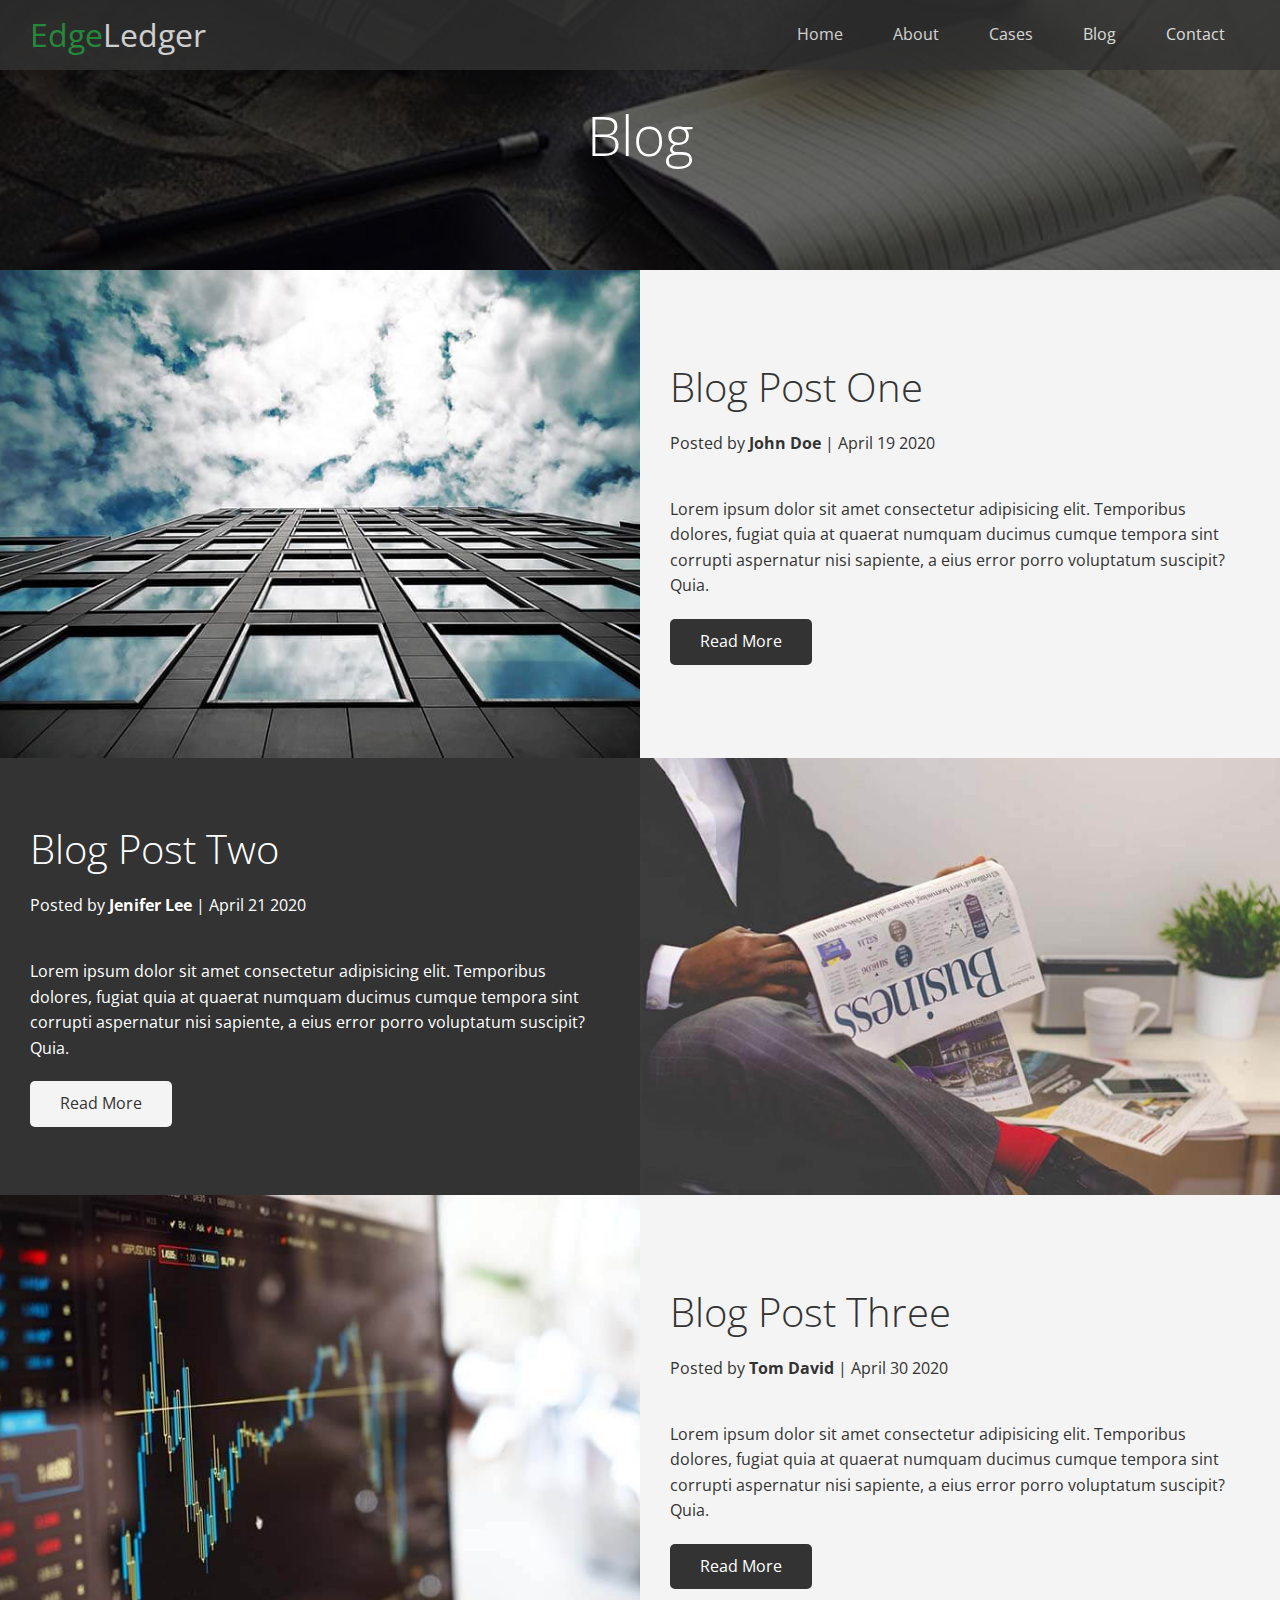
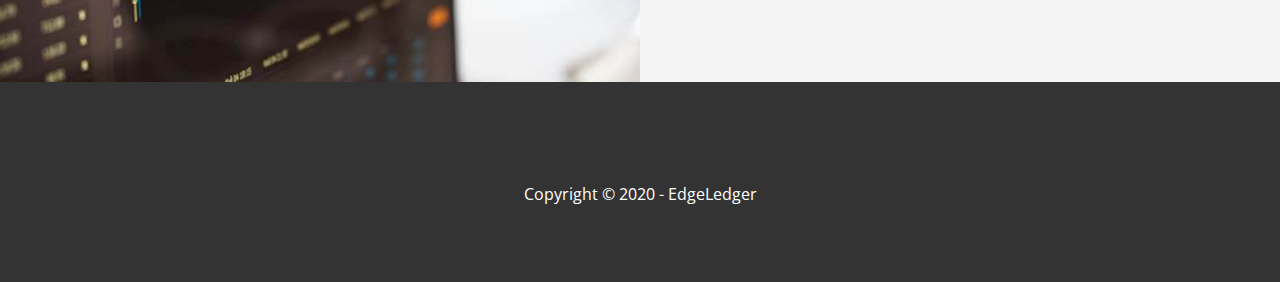
==== blog.html @ 49c37a0b "Blog page and Post page" ====
<!DOCTYPE html>
<html lang="en">
  <head>
    <meta charset="UTF-8" />
    <meta name="viewport" content="width=device-width, initial-scale=1.0" />
    <link
      rel="stylesheet"
      href="https://cdnjs.cloudflare.com/ajax/libs/font-awesome/6.5.1/css/all.min.css"
      integrity="sha512-DTOQO9RWCH3ppGqcWaEA1BIZOC6xxalwEsw9c2QQeAIftl+Vegovlnee1c9QX4TctnWMn13TZye+giMm8e2LwA=="
      crossorigin="anonymous"
      referrerpolicy="no-referrer"
    />
    <link rel="stylesheet" href="css/utilities.css" />
    <link rel="stylesheet" href="css/style.css" />
    <title>Read Our Blog</title>
  </head>
  <body id="home">
    <header class="hero blog">
      <div id="navbar" class="navbar">
        <h1 class="logo">
          <span class="text-primary"><i class="fas fa-book-open"></i> Edge</span
          >Ledger
        </h1>
        <nav>
          <ul>
            <li><a href="index.html">Home</a></li>
            <li><a href="index.html#about">About</a></li>
            <li><a href="index.html#cases">Cases</a></li>
            <li><a href="index.html#blog">Blog</a></li>
            <li><a href="index.html#contact">Contact</a></li>
          </ul>
        </nav>
      </div>

      <div class="content">
        <h1>Blog</h1>
      </div>
    </header>

    <main>
      <!-- About:Solutions Section -->
      <article class="flex-columns">
        <div class="row">
          <div class="column">
            <div class="column-1">
              <img src="img/blog/blog1.jpg" alt="blog images" />
            </div>
          </div>
          <div class="column">
            <div class="column-2 bg-light">
              <h2>Blog Post One</h2>
              <p class="meta">
                <i class="fas fa-user"></i> Posted by
                <strong>John Doe</strong> | April 19 2020
              </p>
              <p>
                Lorem ipsum dolor sit amet consectetur adipisicing elit.
                Temporibus dolores, fugiat quia at quaerat numquam ducimus
                cumque tempora sint corrupti aspernatur nisi sapiente, a eius
                error porro voluptatum suscipit? Quia.
              </p>
              <a href="post.html" class="btn btn-dark">
                <i class="fas fa-chevron"></i> Read More
              </a>
            </div>
          </div>
        </div>
      </article>

      <article class="flex-columns flex-reverse">
        <div class="row">
          <div class="column">
            <div class="column-1">
              <img src="img/blog/blog2.jpg" alt="blog images" />
            </div>
          </div>
          <div class="column">
            <div class="column-2 bg-dark">
              <h2>Blog Post Two</h2>
              <p class="meta">
                <i class="fas fa-user"></i> Posted by
                <strong>Jenifer Lee</strong> | April 21 2020
              </p>
              <p>
                Lorem ipsum dolor sit amet consectetur adipisicing elit.
                Temporibus dolores, fugiat quia at quaerat numquam ducimus
                cumque tempora sint corrupti aspernatur nisi sapiente, a eius
                error porro voluptatum suscipit? Quia.
              </p>
              <a href="post.html" class="btn btn-light">
                <i class="fas fa-chevron"></i> Read More
              </a>
            </div>
          </div>
        </div>
      </article>

      <article class="flex-columns">
        <div class="row">
          <div class="column">
            <div class="column-1">
              <img src="img/blog/blog3.jpg" alt="blog images" />
            </div>
          </div>
          <div class="column">
            <div class="column-2 bg-light">
              <h2>Blog Post Three</h2>
              <p class="meta">
                <i class="fas fa-user"></i> Posted by
                <strong>Tom David</strong> | April 30 2020
              </p>
              <p>
                Lorem ipsum dolor sit amet consectetur adipisicing elit.
                Temporibus dolores, fugiat quia at quaerat numquam ducimus
                cumque tempora sint corrupti aspernatur nisi sapiente, a eius
                error porro voluptatum suscipit? Quia.
              </p>
              <a href="post.html" class="btn btn-dark">
                <i class="fas fa-chevron"></i> Read More
              </a>
            </div>
          </div>
        </div>
      </article>

    </main>

    <!-- Footer -->

    <footer class="footer bg-dark">
      <div class="social">
        <a href="#"><i class="fab fa-facebook fa-2x"></i></a>
        <a href="#"><i class="fab fa-twitter fa-2x"></i></a>
        <a href="#"><i class="fab fa-youtube fa-2x"></i></a>
        <a href="#"><i class="fab fa-linkedin fa-2x"></i></a>
      </div>
      <p>Copyright &copy; 2020 - EdgeLedger</p>
    </footer>
  </body>
</html>
---- css/utilities.css ----
/* Text Colors */
.text-primary {
  color: #28a745;
}

.text-secondary {
  color: #0284d0;
}

/* Button and Backgrounds */
.btn {
  cursor: pointer;
  display: inline-block;
  padding: 10px 30px;
  color: #fff;
  background-color: #28a745;
  border: none;
  border-radius: 5px;
}

.btn:hover {
  opacity: 0.9;
}

.btn-primary,
.bg-primary {
  background: #28a745;
  color: #fff;
}

.btn-secondary,
.bg-secondary {
  background: #0284d0;
  color: #fff;
}

.btn-dark,
.bg-dark {
  background: #333;
  color: #fff;
}

.btn-light,
.bg-light {
  background: #f4f4f4;
  color: #333;
}

.btn-outline {
  background: transparent;
  border: 1px solid #fff;
}
/* Flex items */
.flex-items {
  display: flex;
  text-align: center;
  justify-content: center;
  text-align: center;
  height: 100%;
}

.flex-items > div {
  padding: 40px;
}

/* Flex Column */

/* targeting the element that has the class of 'container' AND the class of 'box'. */
.flex-columns.flex-reverse .row {
  flex-direction: row-reverse;
}
.flex-columns .row {
  display: flex;
  flex-direction: row;
  flex-wrap: wrap;
  width: 100%;
}

.flex-columns .column {
  display: flex;
  flex-direction: column;
  flex-basis: 100%;
  flex: 1;
}

.flex-columns img {
  width: 100%;
  height: 100%;
  object-fit: cover;
}
.flex-columns .column-2 {
  display: flex;
  flex-direction: column;
  align-items: flex-start;
  justify-content: center;
  padding: 30px;
  height: 100%;
}

.flex-columns h2 {
  font-size: 40px;
  font-weight: 100;
}

.flex-columns h4 {
  margin-bottom: 10px;
}

.flex-columns p {
  margin: 20px 0;
}

/* Cases Section Header */

.section-header {
  padding: 30px;
  display: flex;
  flex-direction: column;
  align-items: center;
  justify-content: center;
  text-align: center;
}

.section-header h2 {
  font-size: 40px;
  margin: 20px 0;
}

.section-padding {
  padding: 20px 20px 40px;
}

/* Flex grid */
.flex-grid .row {
  display: flex;
  flex-wrap: wrap;
  padding: 0 4px;
}

.flex-grid .column {
  flex: 25%;
  max-width: 25%;
  padding: 0 4px;
}

.flex-grid .column img {
  height: 200px;
  width: 100%;
  object-fit: cover;
}
---- css/style.css ----
@import url("https://fonts.googleapis.com/css2?family=Open+Sans:wght@300;400&display=swap");

* {
  box-sizing: border-box;
  padding: 0;
  margin: 0;
}

body {
  font-family: "Open Sans", sans-serif;
  background: #fff;
  color: #333;
  line-height: 1.6;
}

ul {
  list-style: none;
}

a {
  color: #333;
  text-decoration: none;
}

h1,
h2 {
  font-weight: 300;
  line-height: 1.2;
}

p {
  margin: 10px 0;
}

img {
  width: 100%;
}

/* NavBar */

.navbar {
  display: flex;
  align-items: center;
  justify-content: space-between;
  background-color: #333;
  color: #fff;
  opacity: 0.8;
  width: 100%;
  height: 70px;
  position: fixed;
  top: 0px;
  padding: 0 30px;
}

.navbar a {
  color: #fff;
  padding: 10px 20px;
  margin: 0 5px;
}

.navbar a:hover {
  border-bottom: #28a745 2px solid;
}

.navbar ul {
  display: flex;
}

.navbar .logo {
  font-weight: 400;
}

/*  Header */
.hero {
  background: url("../img/home/showcase.jpg") no-repeat center center/cover;
  height: 100vh;
  position: relative;
  color: #fff;
}

.hero .content {
  display: flex;
  flex-direction: column;
  align-items: center;
  justify-content: center;
  text-align: center;
  height: 100%;
  padding: 0 20px;
}

.hero .content h1 {
  font-size: 55px;
}

.hero .content p {
  font-size: 23px;
  max-width: 600px;
  margin: 20px 0 30px;
}

.hero::before {
  content: "";
  position: absolute;
  top: 0;
  left: 0;
  width: 100%;
  height: 100%;
  background: rgba(0, 0, 0, 0.6);
}

.hero * {
  z-index: 10;
}

.hero.blog {
  background: url('../img/home/blog.jpg') no-repeat center center/cover;
  height: 30vh;
}

/*  Icons */
.icons {
  padding: 30px;
}

.icons h3 {
  font-weight: bold;
  margin-bottom: 15px;
}

.icons i {
  background-color: #28a745;
  color: #fff;
  padding: 1rem;
  border-radius: 50%;
  margin-bottom: 15px;
}
/* Cases  */

.cases img:hover {
  opacity: 0.7;
}

/* Team Section  */
/* Perfect image circle */
.team img {
  border-radius: 50%;
  height: 275px;
  width: 275px;
}

/* Callback form */

.callback-form {
  width: 100%;
  padding: 20px;
}

.callback-form label {
  display: block;
  margin-bottom: 15px;
}

.callback-form .form-control {
  margin-bottom: 15px;
}

.callback-form input {
  width: 100%;
  padding: 4px;
  height: 40px;
  border: #f5f5f5 1px solid;
}

.callback-form input:focus {
  outline-color: black 1px solid;
}

.callback-form btn {
  padding: 12px 0;
  margin-top: 20px;
}

/* Footer */
.footer {
  display: flex;
  flex-direction: column;
  align-items: center;
  justify-content: center;
  text-align: center;
  height: 200px;
}

.footer a {
  color: #fff;
}

.footer a:hover {
  color: #28a745;
}

.footer .social > * {
  margin-right: 30px;
}

/* media query mobile */

@media (max-width: 768px) {
  .navbar {
    flex-direction: column;
    height: 120px;
    padding: 20px;
  }

  .navbar a {
    padding: 10px 10px;
    margin: 0 3px;
  }

  .flex-items {
    flex-direction: column;
  }

  .flex-columns .column,
  .flex-grid .column {
    flex: 100%;
    max-width: 100%;
  }

  .team img {
    width: 70%;
  }
}
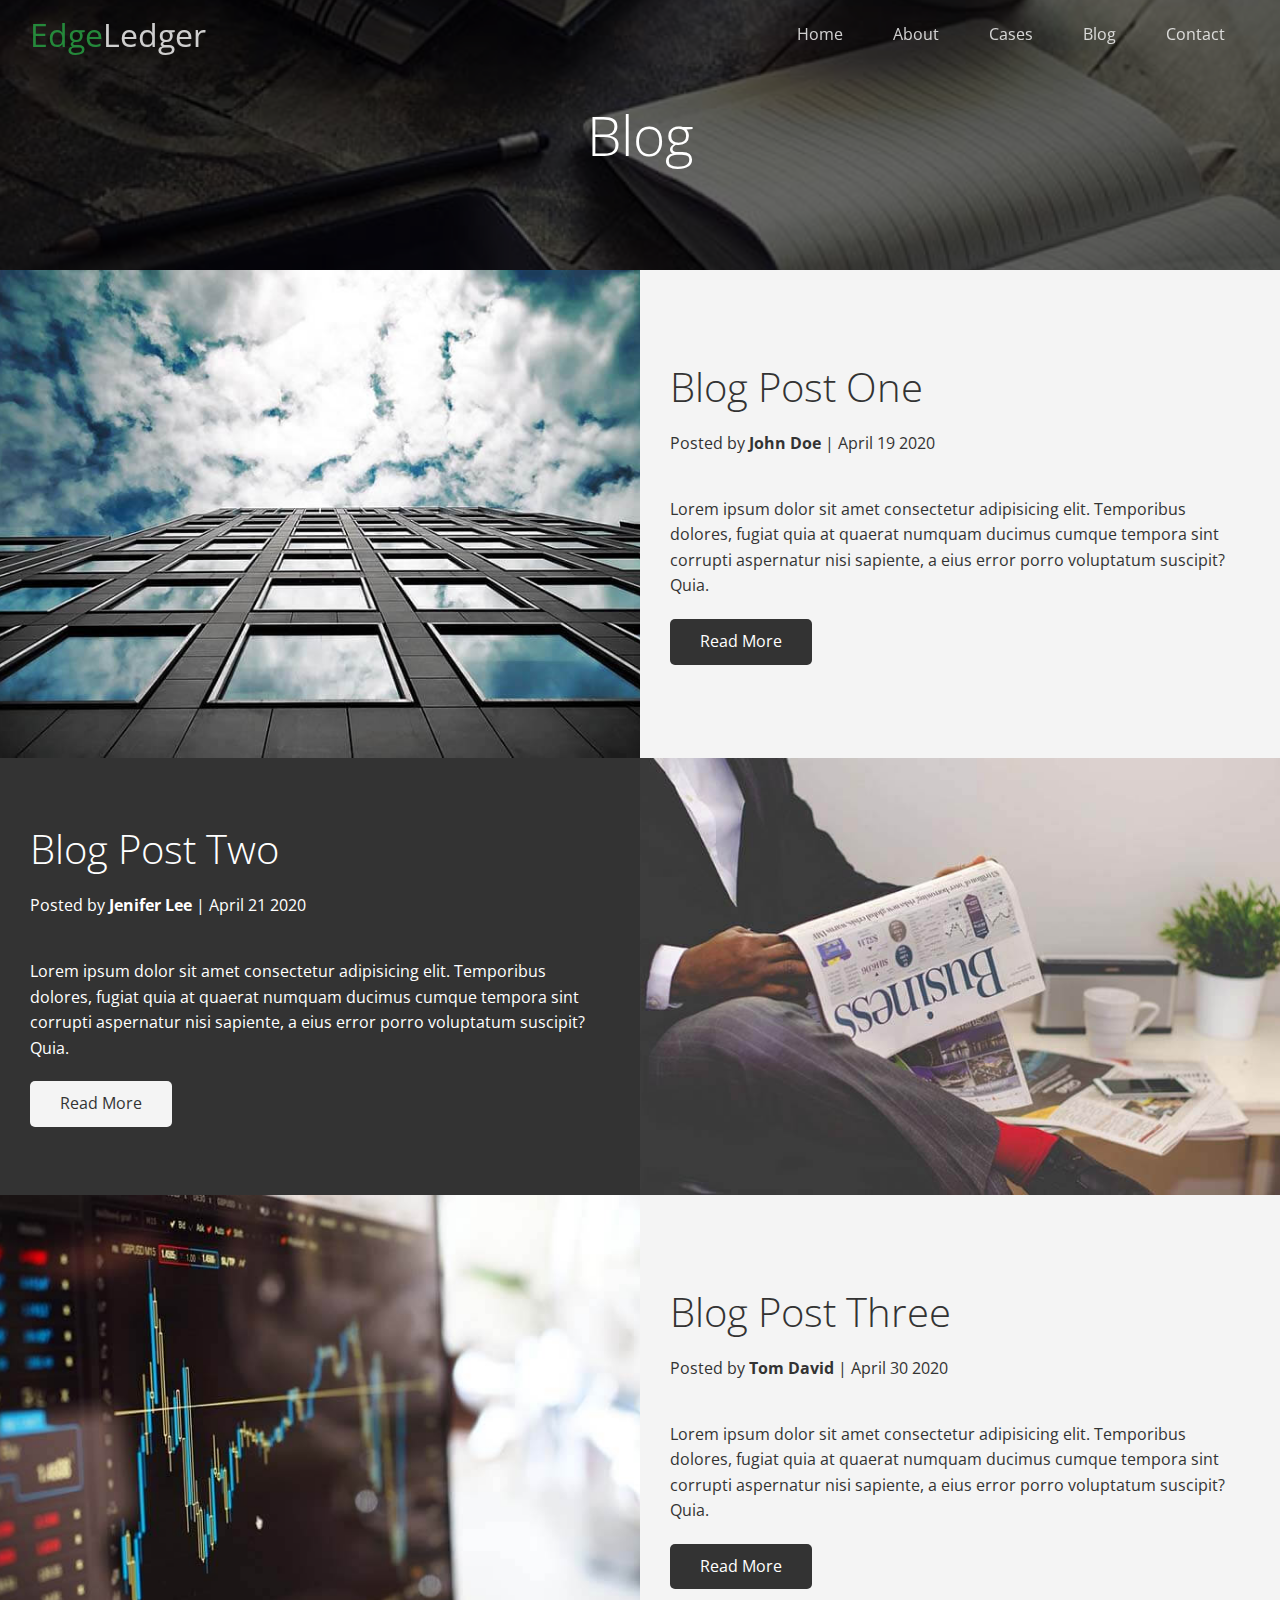
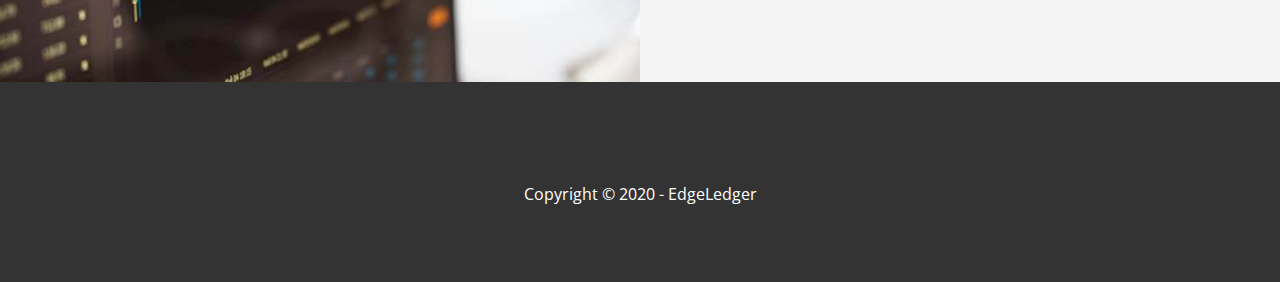
==== commit daecf879: "Finished" ====
--- a/blog.html
+++ b/blog.html
@@ -16,7 +16,7 @@
   </head>
   <body id="home">
     <header class="hero blog">
-      <div id="navbar" class="navbar">
+      <div id="navbar" class="navbar top">
         <h1 class="logo">
           <span class="text-primary"><i class="fas fa-book-open"></i> Edge</span
           >Ledger
@@ -122,7 +122,6 @@
           </div>
         </div>
       </article>
-
     </main>
 
     <!-- Footer -->
@@ -136,5 +135,26 @@
       </div>
       <p>Copyright &copy; 2020 - EdgeLedger</p>
     </footer>
+
+    <script>
+      const navbar = document.getElementById("navbar");
+      let scrolled = false;
+
+      window.onscroll = function () {
+        if (window.pageYOffset > 100) {
+          navbar.classList.remove("top");
+          if (!scrolled) {
+            navbar.style.transform = "translateY(-70px)";
+          }
+          setTimeout(function () {
+            navbar.style.transform = "translateY(0)";
+            scrolled = true;
+          }, 500);
+        } else {
+          navbar.classList.add("top");
+          scrolled = false;
+        }
+      };
+    </script>
   </body>
 </html>
--- a/css/style.css
+++ b/css/style.css
@@ -4,6 +4,10 @@
   box-sizing: border-box;
   padding: 0;
   margin: 0;
+}
+
+html {
+  scroll-behavior: smooth;
 }
 
 body {
@@ -50,6 +54,11 @@
   position: fixed;
   top: 0px;
   padding: 0 30px;
+  transition: 0.5s;
+}
+
+.navbar.top {
+  background: transparent;
 }
 
 .navbar a {
@@ -180,6 +189,30 @@
   margin-top: 20px;
 }
 
+/* Post */
+.post {
+  padding: 50px 30px;
+}
+
+.post h2 {
+  font-size: 40px;
+  margin-bottom: 20px;
+  padding-bottom: 10px;
+  border-bottom: #ccc solid 1px;
+}
+
+.post .meta {
+  margin-bottom: 30px;
+}
+
+.post img {
+  border-radius: 50%;
+  height: 275px;
+  width: 275px;
+  display: block;
+  margin: 0 auto 30px;
+}
+
 /* Footer */
 .footer {
   display: flex;
